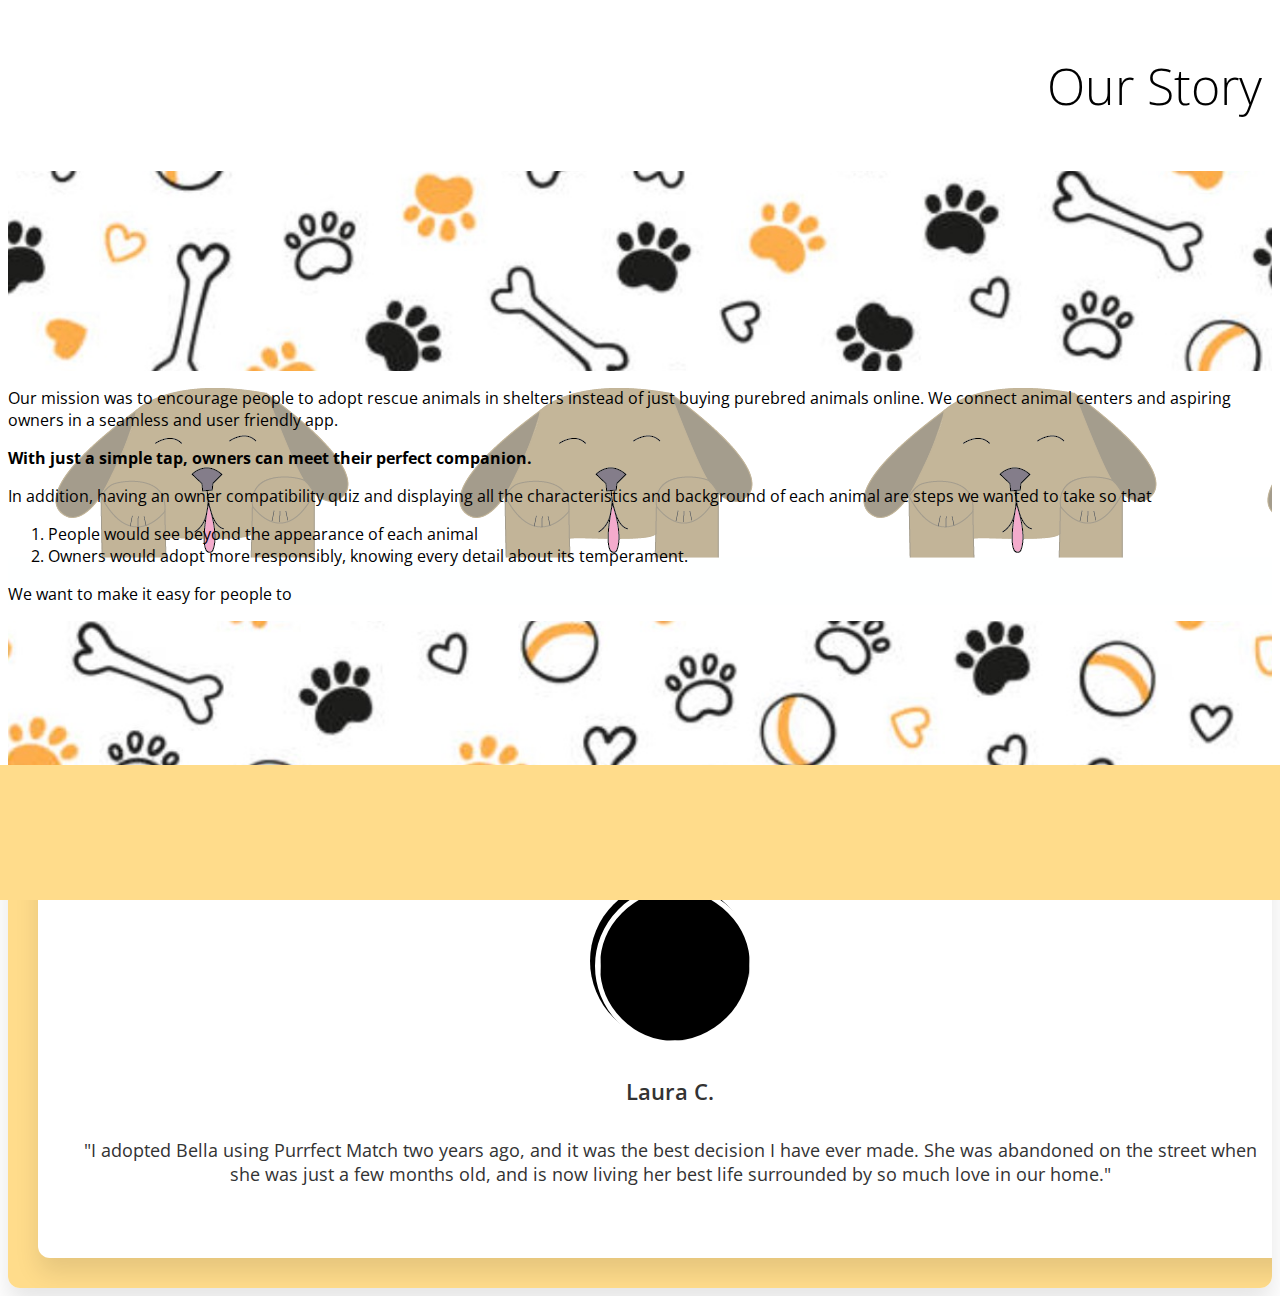
==== about.html @ 9a81b1b6 "add files" ====
<!DOCTYPE html>
<html lang="en">

<head>
    <meta charset="UTF-8">
    <meta name="viewport" content="width=device-width, initial-scale=1.0">
    <script src="https://kit.fontawesome.com/9c9978f0e5.js" crossorigin="anonymous"></script>
    <link rel="stylesheet" href="resources/css/about.css">
    <title> Purrfect Match </title>
</head>

<body>
    <div class="ourStory">
        <h2><i style="float: left" class="fa-solid fa-house"></i>Our Story</h2>
    </div>

    <div class="parallex"></div>
        <div class="fixed">
            <p>Our mission was to encourage people to adopt rescue animals in shelters instead of just buying purebred animals online.
                We connect animal centers and aspiring owners in a seamless and user friendly app. 
            <p>
            <b> With just a simple tap, owners can meet their perfect companion. </b>
            </p>
                In addition, having an owner compatibility quiz and displaying all the characteristics and background of each animal are 
                steps we wanted to take so that
            </p>
    
        <p>
            <ol>
                <li>People would see beyond the appearance of each animal </li>
                <li>Owners would adopt more responsibly, knowing every detail about its temperament. </li>
            </ol>
        </p>
    
        <p>
            We want to make it easy for people to  
        </p>
        </div>
    <div class="parallex"></div>

    <!---------------->
    <section class="container">
        <div class= "profile">
        <div class= "picture">
       <img src="images/bellaImage.png" alt="" />
   </div>
   <h2>Laura C.</h2>
   <p>	"I adopted Bella using Purrfect Match two years ago, and it was the best decision I have ever made. She was abandoned 
       on the street when she was just a few months old, and is now living her best life surrounded by so much love in our
        home."        </p>
 </div>
 <div class= "profile">
   <div class= "picture">
     <img src="images/buddyImage.png" alt="" />
   </div>
   <h2>Jim S.</h2>
   <p>"My wife and I got Buddy after our kids left for college and he has truly managed to make our empty nest feel like home
        again. I go on runs with him every day, and my kids love to fight about who he likes more every time they come back 
        home. So grateful we found this app!"</p>
 </div>
 <div class= "profile">
   <div class= "picture">
    <img src="images/catImage.png" alt="" />
   </div>
   <h2>Vinya Y.</h2>
   <p>"I’ve always wanted a pet, but I really wasn’t sure which one would meet my needs as I’m out of the house a lot. 
       I’ve always been quite anxious about the adoption process, but thanks to the compatibility test on Purrfect Match, 
       I knew exactly what I was getting into when I matched with my sweet Poppy. She’s very independent for a young cat, 
       and I’m excited for our adventures together!"</p>
 </div>
 <div class= "profile">
   <div class= "picture">
     <img src="images/ziggy.png" alt="" />
   </div>
   <h2>Luca H.</h2>
   <p>"Adopting through this pet app was such a wonderful experience! The app's extensive database of adoptable pets and
        user-friendly interface made it easy to find the perfect match for my family. We found our furry companion, Chip,
         and our home has been filled with joy ever since. Thank you to this app for helping us find our newest family 
         member!"</p>
 </div>
</section>
    <!---------------->
    </body>

    
<footer>
    <div class="icons">
        <button class="chat"><i class="fa-solid fa-message"></i></button>
        <button class="profile"><i class="fa-solid fa-user"></i></button>
        <button class="liked"><i class="fa-solid fa-heart"></i></button>
        <button class="match"><i class="fa-solid fa-paw"></i></button>
    </div>
</footer>

</html>
---- resources/css/about.css ----
@import url('https://fonts.googleapis.com/css2?family=Open+Sans:ital,wght@0,300..800;1,300..800&family=Source+Code+Pro:ital,wght@0,200..900;1,200..900&family=Ubuntu:ital,wght@0,300;0,400;0,500;0,700;1,300;1,400;1,500;1,700&display=swap');


*{
    font-family: "Open Sans", sans-serif;
    
}

h2 {
    padding: 10px;
    display: flex;
    justify-content: right;
    font-weight: 100;
    font-size: 50px;
}

.fixed {
    background-image: url("doggy.png");
    background-color: transparent;
}

.parallex{
    background-image: url("paw_background.jpeg");
    height: 100%;
    background-color: white;
    height: 200px;
    background-attachment: fixed;
    background-position: center;
    background-repeat: no-repeat;
    background-size: cover;
}

.icons {
    text-align: center;
    justify-content: center;
}

button {
    width: 20%;
    height: 40%;
    padding: 30px 30px;
    font-size: 30px;
    background-color: #FFDC8B;
    color: white;
    border: 0px;
    transition: 0.5s;
}

button:hover {
    background-color: #d3d3d3;
    cursor: pointer;
    transform: scale(1.1);
}

/*
*/
    ::-webkit-scrollbar {
      height: 8px;
    }
  
    ::-webkit-scrollbar-track {
      background: white;
      border-radius: 25px;
    }
  
    ::-webkit-scrollbar-thumb {
      background: #FFDC8B;
      border-radius: 25px;
    }
    
    ::-webkit-scrollbar-thumb:hover {
      background: #ffffff;
    }
  
    .container {
      display: flex;
      
      
      background: #FFDC8B;
      border-radius: 12px;
      padding: 30px;
      scroll-snap-type: x mandatory;
      overflow-x: scroll;
      scroll-padding: 30px;
      box-shadow: 0 15px 25px rgba(0, 0, 0, 0.1);
    }
    
    .container .profile {
      display: flex;
      flex: 0 0 100%;
      flex-direction: column;
      align-items: center;
      padding: 30px;
      border-radius: 12px;
      background: #fff;
      scroll-snap-align: start;
      box-shadow: 0 15px 25px rgba(0, 0, 0, 0.1);
    }
  
  .profile .picture {
    height: 150px;
    width: 150px;
    padding: 5px;
    background: #000000;
    border-radius: 50%;
  }
  
  .picture img {
    height: 100%;
    width: 100%;
    object-fit: cover;
    border-radius: 50%;
    border: 5px solid #fff;
  }
  
  .profile h2 {
    margin-top: 25px;
    color: #333;
    font-size: 22px;
    font-weight: 600;
  }
  
  .profile p {
    margin-top: 4px;
    font-size: 18px;
    font-weight: 400;
    color: #333;
    text-align: center;
  }
/*
*/

footer{
    position: fixed;
    margin: auto;
    align-items: center;
    left: 0;
    bottom: 0;
    width: 100%;
    background-color:#FFDC8B;
    height: 15%;
}
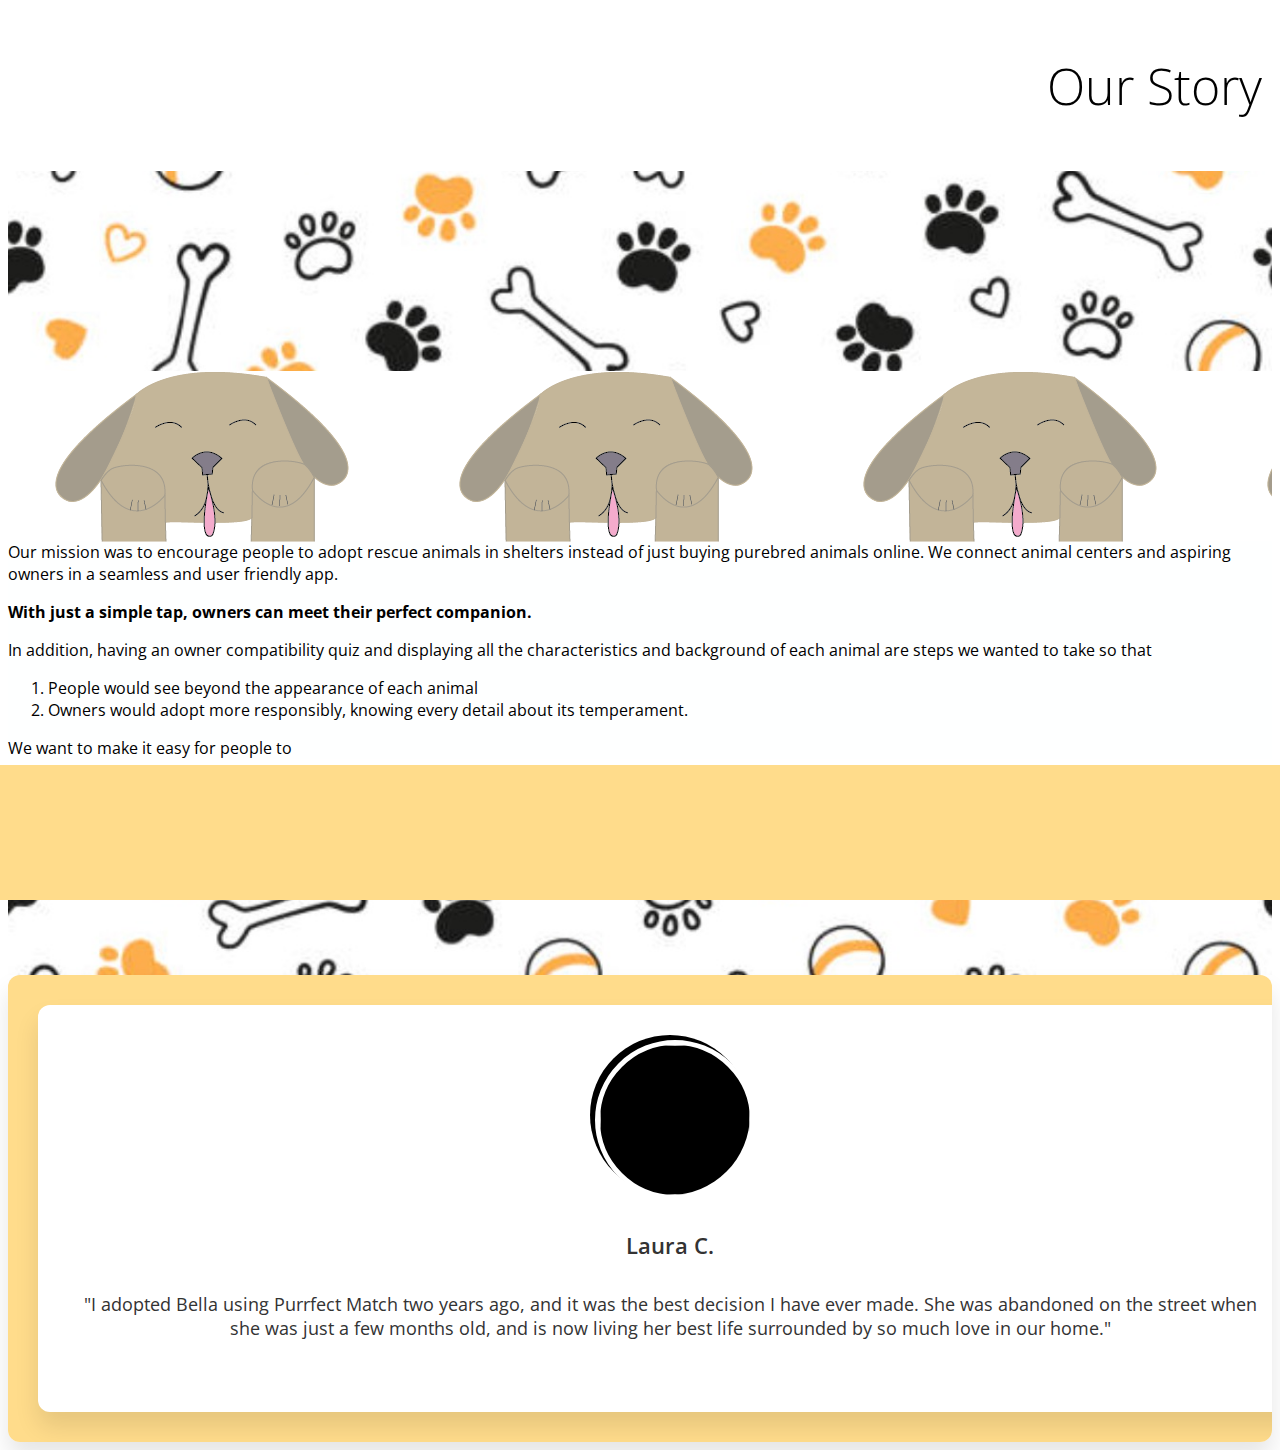
==== commit 9e839f78: "Update about.html" ====
--- a/about.html
+++ b/about.html
@@ -16,6 +16,7 @@
 
     <div class="parallex"></div>
         <div class="fixed">
+            <br><br><br><br><br><br><br>
             <p>Our mission was to encourage people to adopt rescue animals in shelters instead of just buying purebred animals online.
                 We connect animal centers and aspiring owners in a seamless and user friendly app. 
             <p>
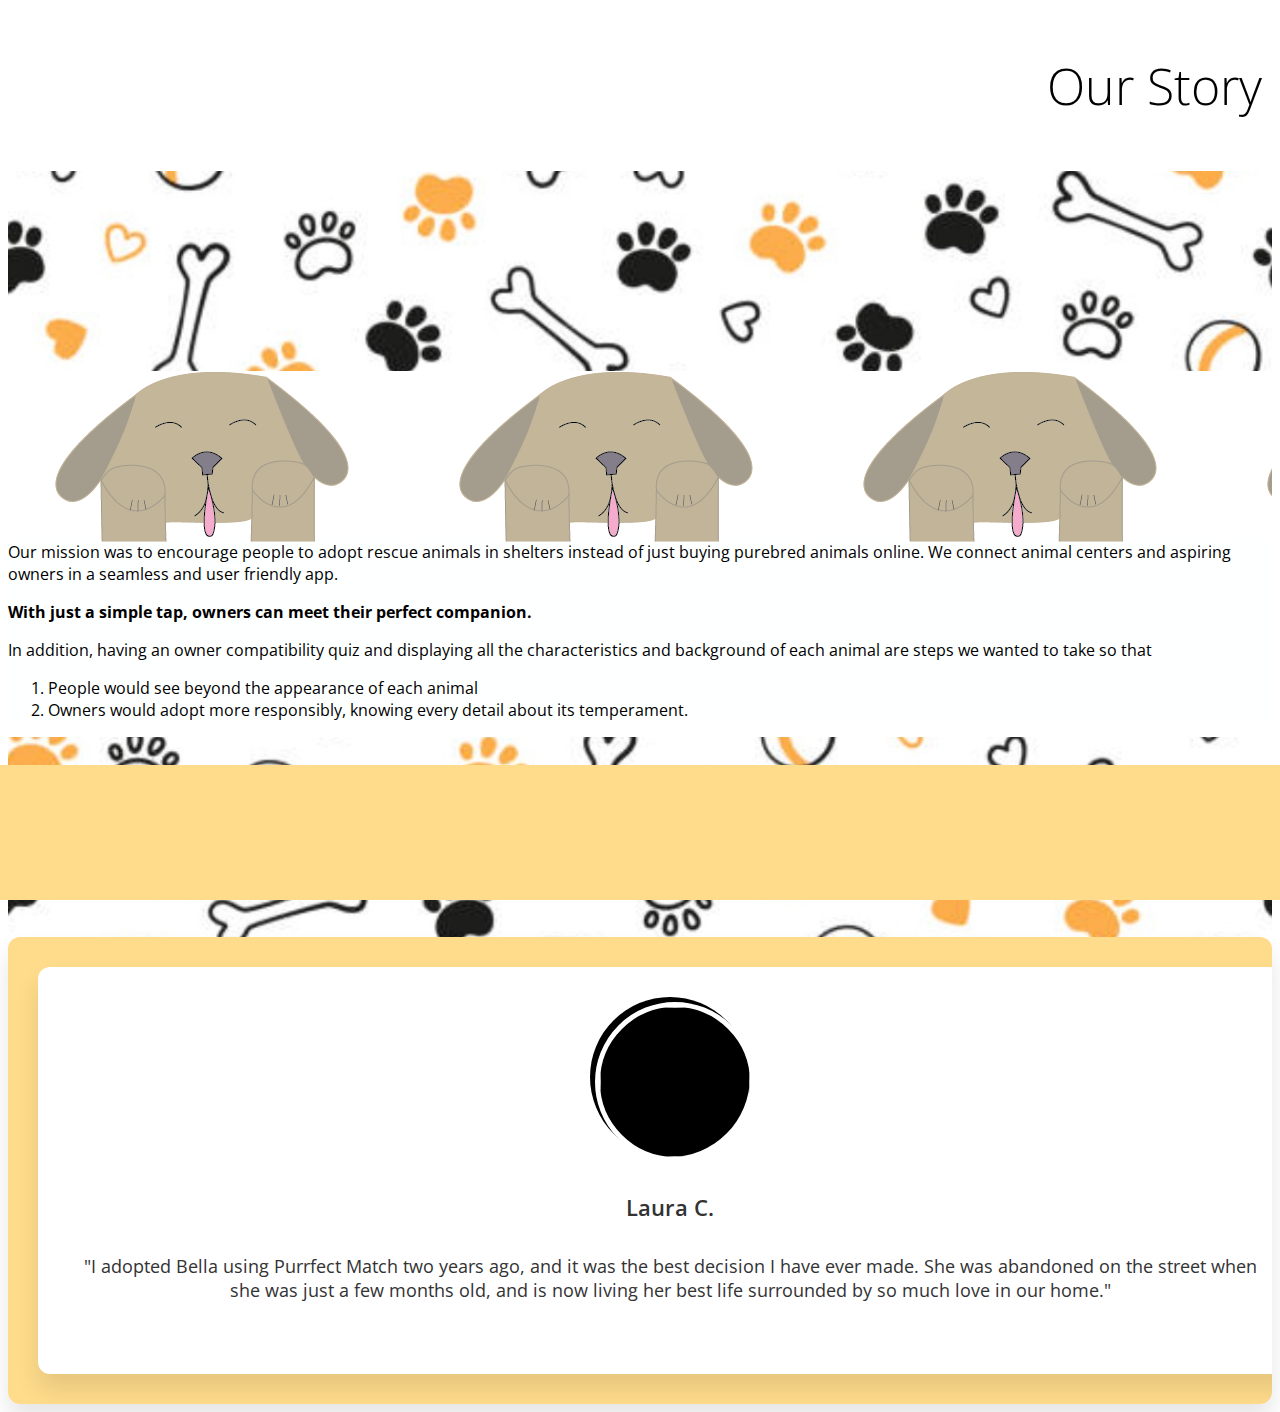
==== commit 8eabd974: "Update about.html" ====
--- a/about.html
+++ b/about.html
@@ -31,10 +31,6 @@
                 <li>People would see beyond the appearance of each animal </li>
                 <li>Owners would adopt more responsibly, knowing every detail about its temperament. </li>
             </ol>
-        </p>
-    
-        <p>
-            We want to make it easy for people to  
         </p>
         </div>
     <div class="parallex"></div>
